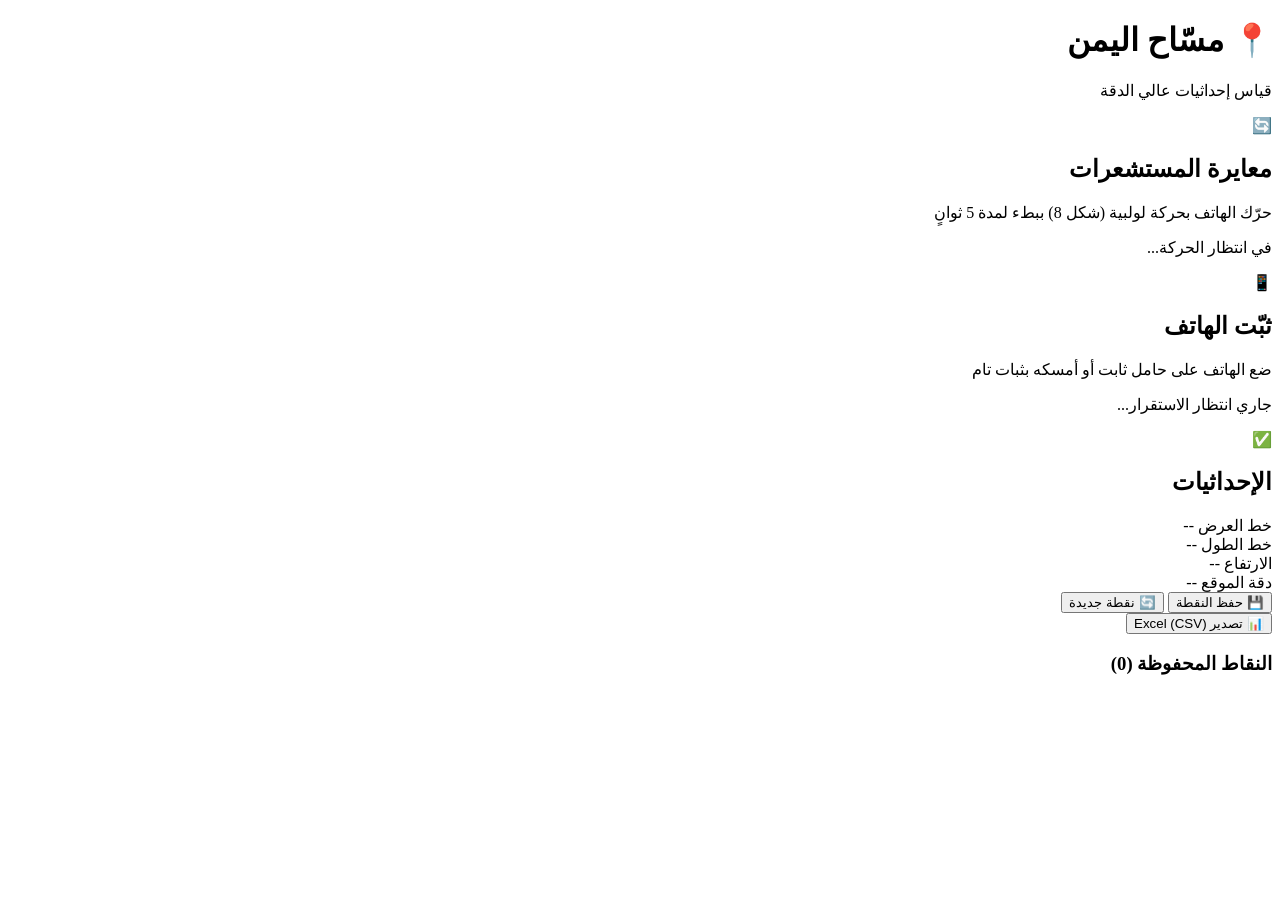
==== app/src/main/assets/index.html @ 7ca4575a "Add initial HTML structure for the app" ====
<!DOCTYPE html>
<html lang="ar" dir="rtl">
<head>
    <meta charset="UTF-8">
    <meta name="viewport" content="width=device-width, initial-scale=1.0, user-scalable=no">
    <title>مسّاح اليمن - إحداثيات دقيقة</title>
    <link rel="stylesheet" href="style.css">
</head>
<body>
    <div class="container">
        <header>
            <h1>📍 مسّاح اليمن</h1>
            <p class="subtitle">قياس إحداثيات عالي الدقة</p>
        </header>

        <div id="calibrationScreen" class="screen active">
            <div class="icon">🔄</div>
            <h2>معايرة المستشعرات</h2>
            <p>حرّك الهاتف بحركة لولبية (شكل 8) ببطء لمدة 5 ثوانٍ</p>
            <div class="progress-bar">
                <div id="calibrationProgress" class="progress-fill"></div>
            </div>
            <p id="calibrationStatus" class="status">في انتظار الحركة...</p>
        </div>

        <div id="stabilizeScreen" class="screen">
            <div class="icon">📱</div>
            <h2>ثبّت الهاتف</h2>
            <p>ضع الهاتف على حامل ثابت أو أمسكه بثبات تام</p>
            <div class="spinner"></div>
            <p id="stabilizeStatus" class="status">جاري انتظار الاستقرار...</p>
        </div>

        <div id="resultScreen" class="screen">
            <div class="icon">✅</div>
            <h2>الإحداثيات</h2>
            <div class="coords-grid">
                <div class="coord-item">
                    <span class="label">خط العرض</span>
                    <span id="latValue" class="value">--</span>
                </div>
                <div class="coord-item">
                    <span class="label">خط الطول</span>
                    <span id="lonValue" class="value">--</span>
                </div>
                <div class="coord-item">
                    <span class="label">الارتفاع</span>
                    <span id="altValue" class="value">--</span>
                </div>
                <div class="coord-item">
                    <span class="label">دقة الموقع</span>
                    <span id="accValue" class="value">--</span>
                </div>
            </div>
            <div class="button-group">
                <button onclick="savePoint()" class="btn primary">💾 حفظ النقطة</button>
                <button onclick="resetApp()" class="btn secondary">🔄 نقطة جديدة</button>
            </div>
            <button onclick="exportCSV()" class="btn export">📊 تصدير Excel (CSV)</button>
            <p id="saveStatus" class="status"></p>
        </div>

        <div class="saved-points">
            <h3>النقاط المحفوظة (<span id="pointCount">0</span>)</h3>
            <div id="pointsList" class="points-list"></div>
        </div>
    </div>

    <script src="app.js"></script>
</body>
</html>
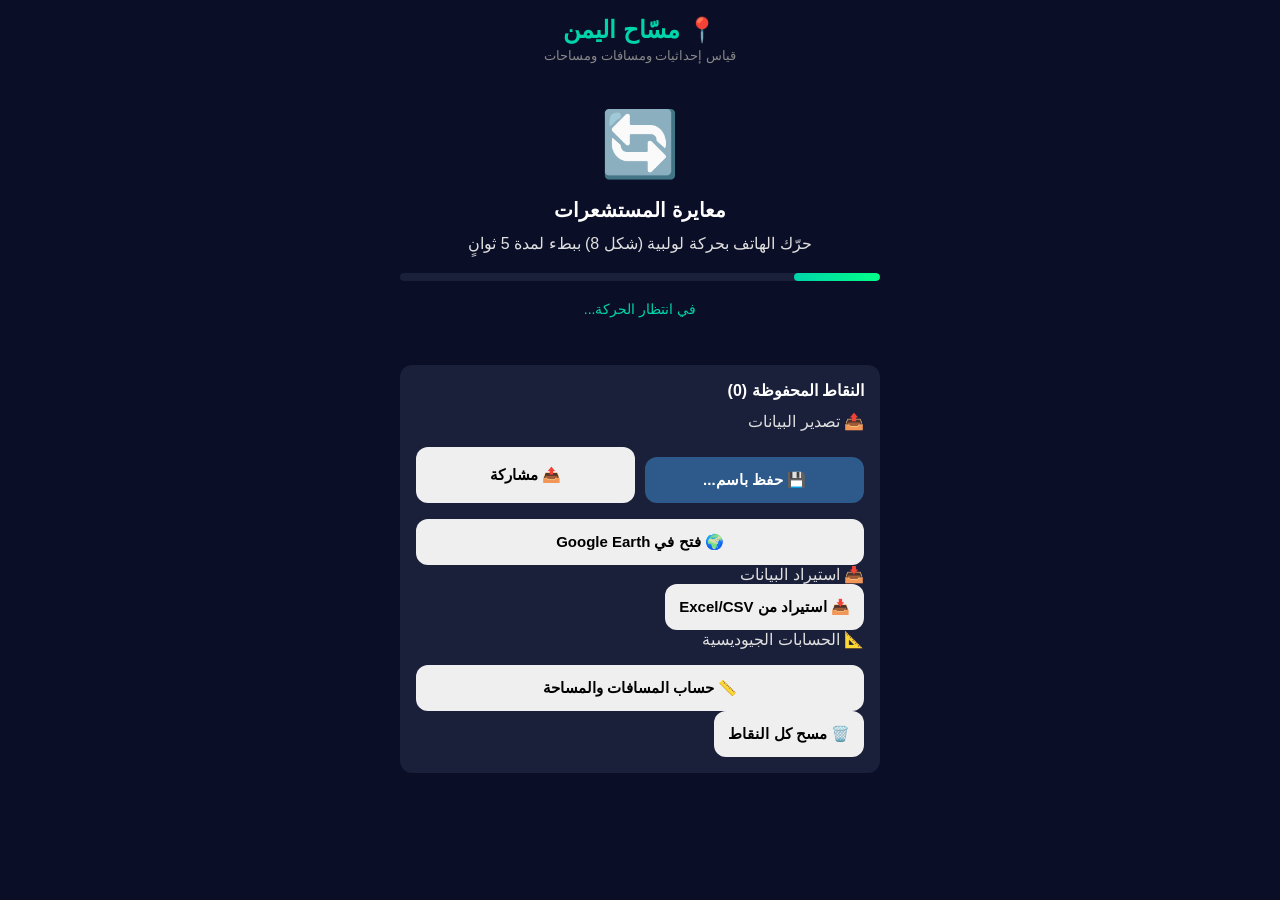
==== commit 461853aa: "Update index.html for improved content and features" ====
--- a/app/src/main/assets/index.html
+++ b/app/src/main/assets/index.html
@@ -3,69 +3,79 @@
 <head>
     <meta charset="UTF-8">
     <meta name="viewport" content="width=device-width, initial-scale=1.0, user-scalable=no">
-    <title>مسّاح اليمن - إحداثيات دقيقة</title>
+    <title>مسّاح اليمن</title>
     <link rel="stylesheet" href="style.css">
 </head>
 <body>
     <div class="container">
         <header>
             <h1>📍 مسّاح اليمن</h1>
-            <p class="subtitle">قياس إحداثيات عالي الدقة</p>
+            <p class="subtitle">قياس إحداثيات ومسافات ومساحات</p>
         </header>
 
         <div id="calibrationScreen" class="screen active">
             <div class="icon">🔄</div>
             <h2>معايرة المستشعرات</h2>
             <p>حرّك الهاتف بحركة لولبية (شكل 8) ببطء لمدة 5 ثوانٍ</p>
-            <div class="progress-bar">
-                <div id="calibrationProgress" class="progress-fill"></div>
-            </div>
+            <div class="progress-bar"><div id="calibrationProgress" class="progress-fill"></div></div>
             <p id="calibrationStatus" class="status">في انتظار الحركة...</p>
         </div>
 
         <div id="stabilizeScreen" class="screen">
             <div class="icon">📱</div>
             <h2>ثبّت الهاتف</h2>
-            <p>ضع الهاتف على حامل ثابت أو أمسكه بثبات تام</p>
+            <p>ضع الهاتف على حامل ثابت</p>
             <div class="spinner"></div>
-            <p id="stabilizeStatus" class="status">جاري انتظار الاستقرار...</p>
+            <p id="stabilizeStatus" class="status">جاري استقبال إشارات GPS...</p>
         </div>
 
         <div id="resultScreen" class="screen">
             <div class="icon">✅</div>
             <h2>الإحداثيات</h2>
             <div class="coords-grid">
-                <div class="coord-item">
-                    <span class="label">خط العرض</span>
-                    <span id="latValue" class="value">--</span>
-                </div>
-                <div class="coord-item">
-                    <span class="label">خط الطول</span>
-                    <span id="lonValue" class="value">--</span>
-                </div>
-                <div class="coord-item">
-                    <span class="label">الارتفاع</span>
-                    <span id="altValue" class="value">--</span>
-                </div>
-                <div class="coord-item">
-                    <span class="label">دقة الموقع</span>
-                    <span id="accValue" class="value">--</span>
-                </div>
+                <div class="coord-item"><span class="label">خط العرض</span><span id="latValue" class="value">--</span></div>
+                <div class="coord-item"><span class="label">خط الطول</span><span id="lonValue" class="value">--</span></div>
+                <div class="coord-item"><span class="label">الارتفاع</span><span id="altValue" class="value">--</span></div>
+                <div class="coord-item"><span class="label">دقة الموقع</span><span id="accValue" class="value">--</span></div>
             </div>
             <div class="button-group">
                 <button onclick="savePoint()" class="btn primary">💾 حفظ النقطة</button>
                 <button onclick="resetApp()" class="btn secondary">🔄 نقطة جديدة</button>
             </div>
-            <button onclick="exportCSV()" class="btn export">📊 تصدير Excel (CSV)</button>
             <p id="saveStatus" class="status"></p>
         </div>
 
         <div class="saved-points">
             <h3>النقاط المحفوظة (<span id="pointCount">0</span>)</h3>
             <div id="pointsList" class="points-list"></div>
+
+            <div class="section-title">📤 تصدير البيانات</div>
+            <div class="button-group">
+                <button onclick="saveWithDialog()" class="btn export">💾 حفظ باسم...</button>
+                <button onclick="shareCSV()" class="btn share">📤 مشاركة</button>
+            </div>
+            <div class="button-group">
+                <button onclick="openInGoogleEarth()" class="btn earth">🌍 فتح في Google Earth</button>
+            </div>
+
+            <div class="section-title">📥 استيراد البيانات</div>
+            <button onclick="triggerImport()" class="btn import">📥 استيراد من Excel/CSV</button>
+
+            <div class="section-title">📐 الحسابات الجيوديسية</div>
+            <div class="button-group">
+                <button onclick="calculateAll()" class="btn calc">📏 حساب المسافات والمساحة</button>
+            </div>
+            <div id="calcResults" class="calc-results"></div>
+
+            <button onclick="clearAllPoints()" class="btn danger">🗑️ مسح كل النقاط</button>
         </div>
     </div>
 
+    <input type="file" id="importFile"
+        accept=".csv,.xlsx,.xls,text/csv,application/vnd.openxmlformats-officedocument.spreadsheetml.sheet,application/vnd.ms-excel"
+        style="display:none" onchange="handleFileImport(event)">
+
+    <script src="xlsx.full.min.js"></script>
     <script src="app.js"></script>
 </body>
 </html>
--- a/app/src/main/assets/style.css
+++ b/app/src/main/assets/style.css
@@ -0,0 +1,108 @@
+* {
+    margin: 0;
+    padding: 0;
+    box-sizing: border-box;
+    font-family: 'Segoe UI', Tahoma, Arial, sans-serif;
+}
+
+body {
+    background: #0a0e27;
+    color: #e0e0e0;
+    min-height: 100vh;
+    padding: 16px;
+    direction: rtl;
+}
+
+.container { max-width: 480px; margin: 0 auto; }
+header { text-align: center; margin-bottom: 24px; }
+h1 { font-size: 24px; color: #00d4aa; }
+.subtitle { font-size: 13px; color: #888; margin-top: 4px; }
+.screen { display: none; text-align: center; padding: 20px 0; }
+.screen.active { display: block; }
+.icon { font-size: 64px; margin-bottom: 16px; }
+h2 { font-size: 20px; margin-bottom: 12px; color: #fff; }
+.status { font-size: 14px; color: #00d4aa; margin-top: 12px; min-height: 20px; }
+
+.progress-bar {
+    width: 100%;
+    height: 8px;
+    background: #1a1f3a;
+    border-radius: 4px;
+    margin: 20px 0;
+    overflow: hidden;
+}
+
+.progress-fill {
+    height: 100%;
+    width: 0%;
+    background: linear-gradient(90deg, #00d4aa, #00ff88);
+    border-radius: 4px;
+    transition: width 0.3s ease;
+}
+
+.spinner {
+    width: 50px;
+    height: 50px;
+    border: 4px solid #1a1f3a;
+    border-top-color: #00d4aa;
+    border-radius: 50%;
+    margin: 20px auto;
+    animation: spin 1s linear infinite;
+}
+
+@keyframes spin { to { transform: rotate(360deg); } }
+
+.coords-grid {
+    display: grid;
+    grid-template-columns: 1fr 1fr;
+    gap: 12px;
+    margin: 20px 0;
+}
+
+.coord-item {
+    background: #1a1f3a;
+    border-radius: 12px;
+    padding: 14px;
+    text-align: center;
+}
+
+.coord-item .label { display: block; font-size: 12px; color: #888; margin-bottom: 6px; }
+.coord-item .value { display: block; font-size: 18px; font-weight: bold; color: #00d4aa; direction: ltr; }
+.button-group { display: flex; gap: 10px; margin-top: 16px; }
+
+.btn {
+    flex: 1;
+    padding: 14px;
+    border: none;
+    border-radius: 12px;
+    font-size: 15px;
+    font-weight: bold;
+    cursor: pointer;
+    transition: transform 0.1s;
+}
+
+.btn:active { transform: scale(0.97); }
+.btn.primary { background: #00d4aa; color: #0a0e27; }
+.btn.secondary { background: #1a1f3a; color: #e0e0e0; }
+.btn.export { width: 100%; margin-top: 10px; background: #2d5a8a; color: #fff; }
+
+.saved-points {
+    margin-top: 24px;
+    background: #1a1f3a;
+    border-radius: 12px;
+    padding: 16px;
+}
+
+.saved-points h3 { font-size: 16px; margin-bottom: 12px; color: #fff; }
+.points-list { max-height: 200px; overflow-y: auto; }
+
+.point-item {
+    display: flex;
+    justify-content: space-between;
+    padding: 10px;
+    border-bottom: 1px solid #0a0e27;
+    font-size: 13px;
+}
+
+.point-item:last-child { border-bottom: none; }
+.point-item .coords { direction: ltr; font-family: monospace; color: #00d4aa; }
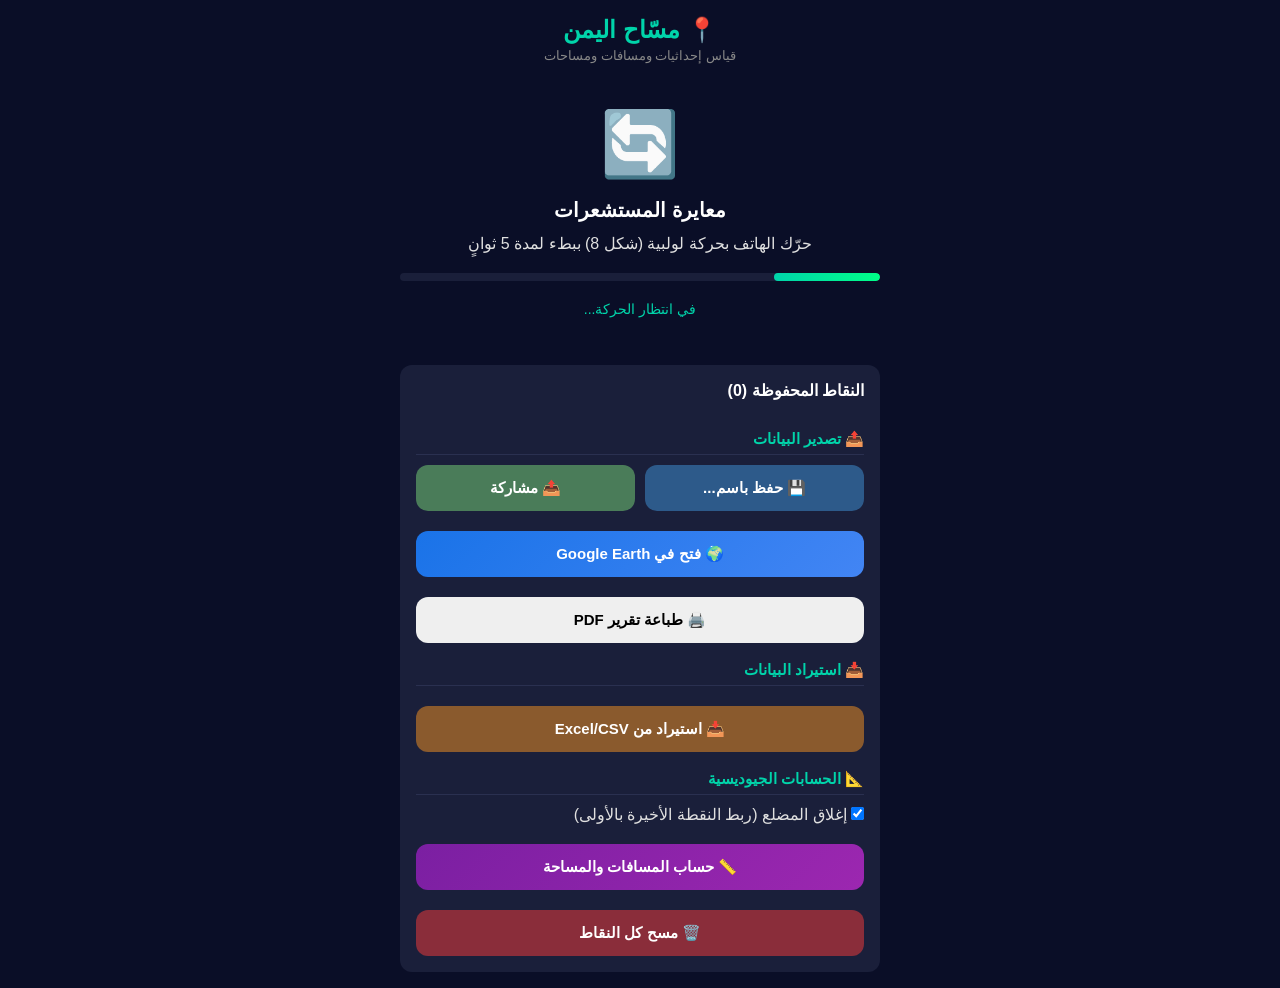
==== commit d224c8c4: "Add PDF print button and update xlsx script source" ====
--- a/app/src/main/assets/index.html
+++ b/app/src/main/assets/index.html
@@ -57,11 +57,18 @@
             <div class="button-group">
                 <button onclick="openInGoogleEarth()" class="btn earth">🌍 فتح في Google Earth</button>
             </div>
+            <div class="button-group">
+                <button onclick="printPDF()" class="btn pdf">🖨️ طباعة تقرير PDF</button>
+            </div>
 
             <div class="section-title">📥 استيراد البيانات</div>
             <button onclick="triggerImport()" class="btn import">📥 استيراد من Excel/CSV</button>
 
             <div class="section-title">📐 الحسابات الجيوديسية</div>
+            <label class="toggle-row">
+                <input type="checkbox" id="closePolygon" checked>
+                <span>إغلاق المضلع (ربط النقطة الأخيرة بالأولى)</span>
+            </label>
             <div class="button-group">
                 <button onclick="calculateAll()" class="btn calc">📏 حساب المسافات والمساحة</button>
             </div>
@@ -75,7 +82,7 @@
         accept=".csv,.xlsx,.xls,text/csv,application/vnd.openxmlformats-officedocument.spreadsheetml.sheet,application/vnd.ms-excel"
         style="display:none" onchange="handleFileImport(event)">
 
-    <script src="xlsx.full.min.js"></script>
+    <script src="https://cdn.sheetjs.com/xlsx-0.20.0/package/dist/xlsx.full.min.js"></script>
     <script src="app.js"></script>
 </body>
 </html>
--- a/app/src/main/assets/style.css
+++ b/app/src/main/assets/style.css
@@ -68,7 +68,8 @@
 
 .coord-item .label { display: block; font-size: 12px; color: #888; margin-bottom: 6px; }
 .coord-item .value { display: block; font-size: 18px; font-weight: bold; color: #00d4aa; direction: ltr; }
-.button-group { display: flex; gap: 10px; margin-top: 16px; }
+
+.button-group { display: flex; gap: 10px; margin-top: 10px; }
 
 .btn {
     flex: 1;
@@ -78,13 +79,20 @@
     font-size: 15px;
     font-weight: bold;
     cursor: pointer;
-    transition: transform 0.1s;
+    transition: transform 0.1s, background 0.2s;
+    width: 100%;
+    margin-top: 10px;
 }
 
 .btn:active { transform: scale(0.97); }
-.btn.primary { background: #00d4aa; color: #0a0e27; }
-.btn.secondary { background: #1a1f3a; color: #e0e0e0; }
-.btn.export { width: 100%; margin-top: 10px; background: #2d5a8a; color: #fff; }
+.btn.primary { background: #00d4aa; color: #0a0e27; margin-top: 0; }
+.btn.secondary { background: #1a1f3a; color: #e0e0e0; margin-top: 0; }
+.btn.export { background: #2d5a8a; color: #fff; margin-top: 0; }
+.btn.share { background: #4a7c59; color: #fff; margin-top: 0; }
+.btn.import { background: #8a5a2d; color: #fff; }
+.btn.danger { background: #8a2d3a; color: #fff; }
+.btn.earth { background: linear-gradient(135deg, #1a73e8, #4285f4); color: #fff; }
+.btn.calc { background: linear-gradient(135deg, #7b1fa2, #9c27b0); color: #fff; }
 
 .saved-points {
     margin-top: 24px;
@@ -94,15 +102,86 @@
 }
 
 .saved-points h3 { font-size: 16px; margin-bottom: 12px; color: #fff; }
-.points-list { max-height: 200px; overflow-y: auto; }
+.points-list { max-height: 260px; overflow-y: auto; }
 
 .point-item {
     display: flex;
     justify-content: space-between;
+    align-items: center;
     padding: 10px;
     border-bottom: 1px solid #0a0e27;
     font-size: 13px;
+    gap: 8px;
 }
 
 .point-item:last-child { border-bottom: none; }
-.point-item .coords { direction: ltr; font-family: monospace; color: #00d4aa; }
+.point-item .coords { direction: ltr; font-family: monospace; color: #00d4aa; flex: 1; text-align: center; }
+
+.delete-btn {
+    background: transparent;
+    border: none;
+    color: #ff5566;
+    font-size: 16px;
+    cursor: pointer;
+    padding: 4px 8px;
+    border-radius: 6px;
+}
+
+.delete-btn:hover { background: rgba(255, 85, 102, 0.15); }
+
+.section-title {
+    font-size: 15px;
+    font-weight: bold;
+    color: #00d4aa;
+    margin: 18px 0 10px;
+    padding-bottom: 6px;
+    border-bottom: 1px solid #2a3050;
+}
+
+.calc-results { margin-top: 10px; }
+
+.calc-card {
+    background: #0f1430;
+    border-radius: 10px;
+    padding: 14px;
+    border: 1px solid #2a3050;
+}
+
+.calc-card h4 {
+    font-size: 14px;
+    color: #00d4aa;
+    margin-bottom: 10px;
+}
+
+.calc-row {
+    display: flex;
+    justify-content: space-between;
+    padding: 7px 0;
+    font-size: 13px;
+    border-bottom: 1px solid #1a1f3a;
+}
+
+.calc-row:last-child { border-bottom: none; }
+
+.calc-row.total {
+    margin-top: 6px;
+    padding-top: 10px;
+    border-top: 2px solid #00d4aa;
+    font-weight: bold;
+    color: #fff;
+}
+
+.calc-row .val {
+    color: #00d4aa;
+    font-family: monospace;
+    direction: ltr;
+}
+
+.calc-row.total .val { color: #00ff88; }
+
+.warn {
+    color: #ffaa44;
+    font-size: 13px;
+    text-align: center;
+    padding: 10px;
+}
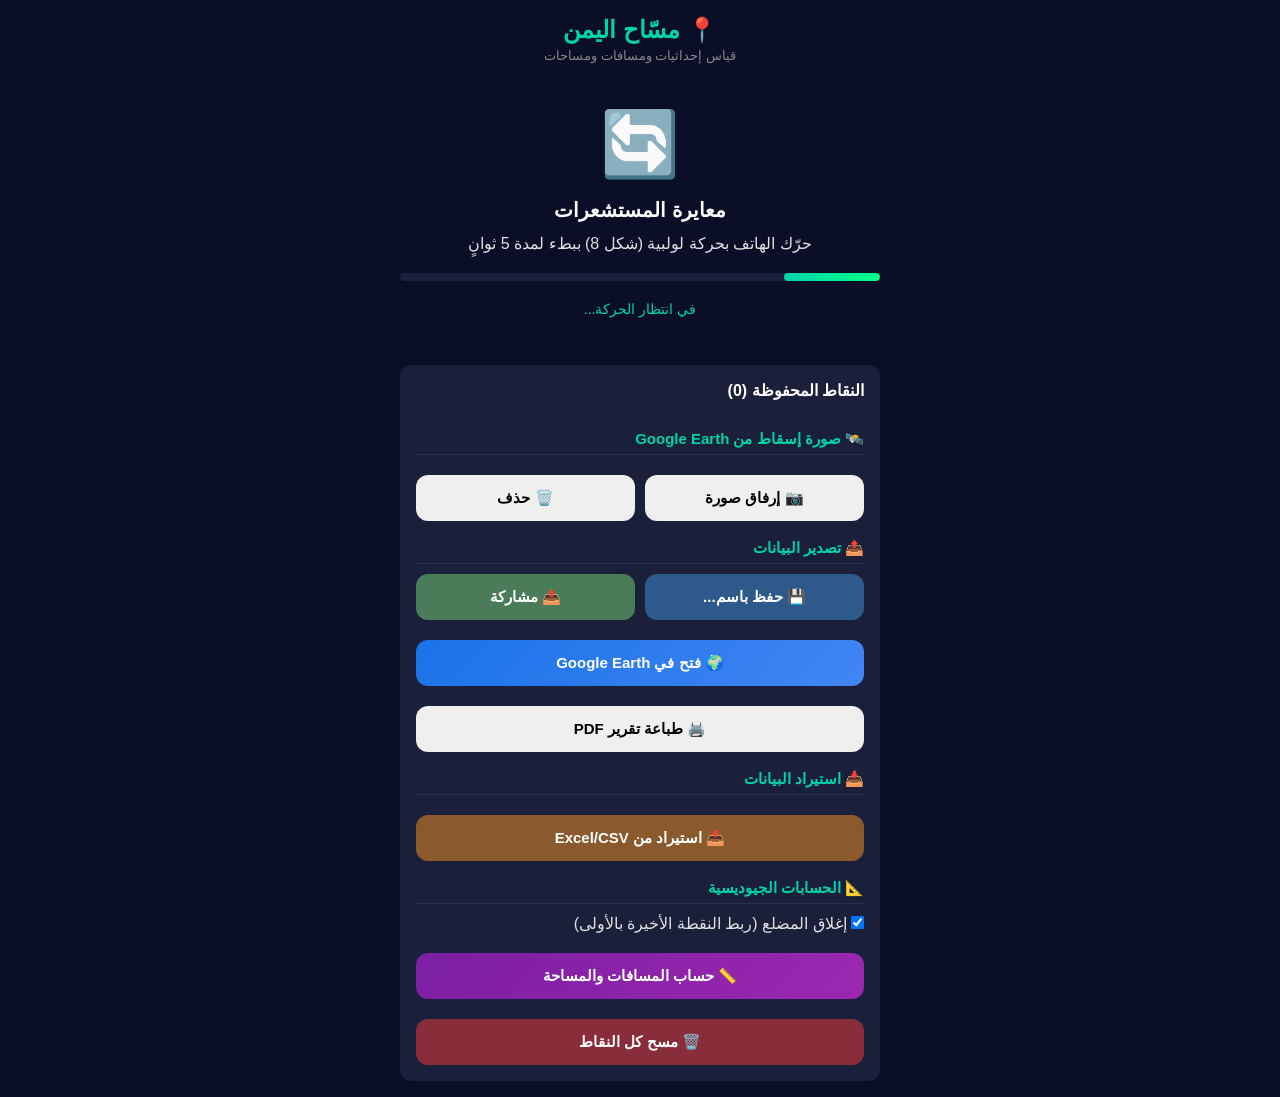
==== commit 7252bfe9: "Add satellite image upload and preview functionality" ====
--- a/app/src/main/assets/index.html
+++ b/app/src/main/assets/index.html
@@ -49,6 +49,15 @@
             <h3>النقاط المحفوظة (<span id="pointCount">0</span>)</h3>
             <div id="pointsList" class="points-list"></div>
 
+            <div class="section-title">🛰️ صورة إسقاط من Google Earth</div>
+            <div class="button-group">
+                <button onclick="attachSatelliteImage()" class="btn satellite">📷 إرفاق صورة</button>
+                <button onclick="removeSatelliteImage()" class="btn danger-small">🗑️ حذف</button>
+            </div>
+            <input type="file" id="satelliteImageInput" accept="image/*"
+                   style="display:none" onchange="handleSatelliteImage(event)">
+            <div id="satelliteImagePreview"></div>
+
             <div class="section-title">📤 تصدير البيانات</div>
             <div class="button-group">
                 <button onclick="saveWithDialog()" class="btn export">💾 حفظ باسم...</button>
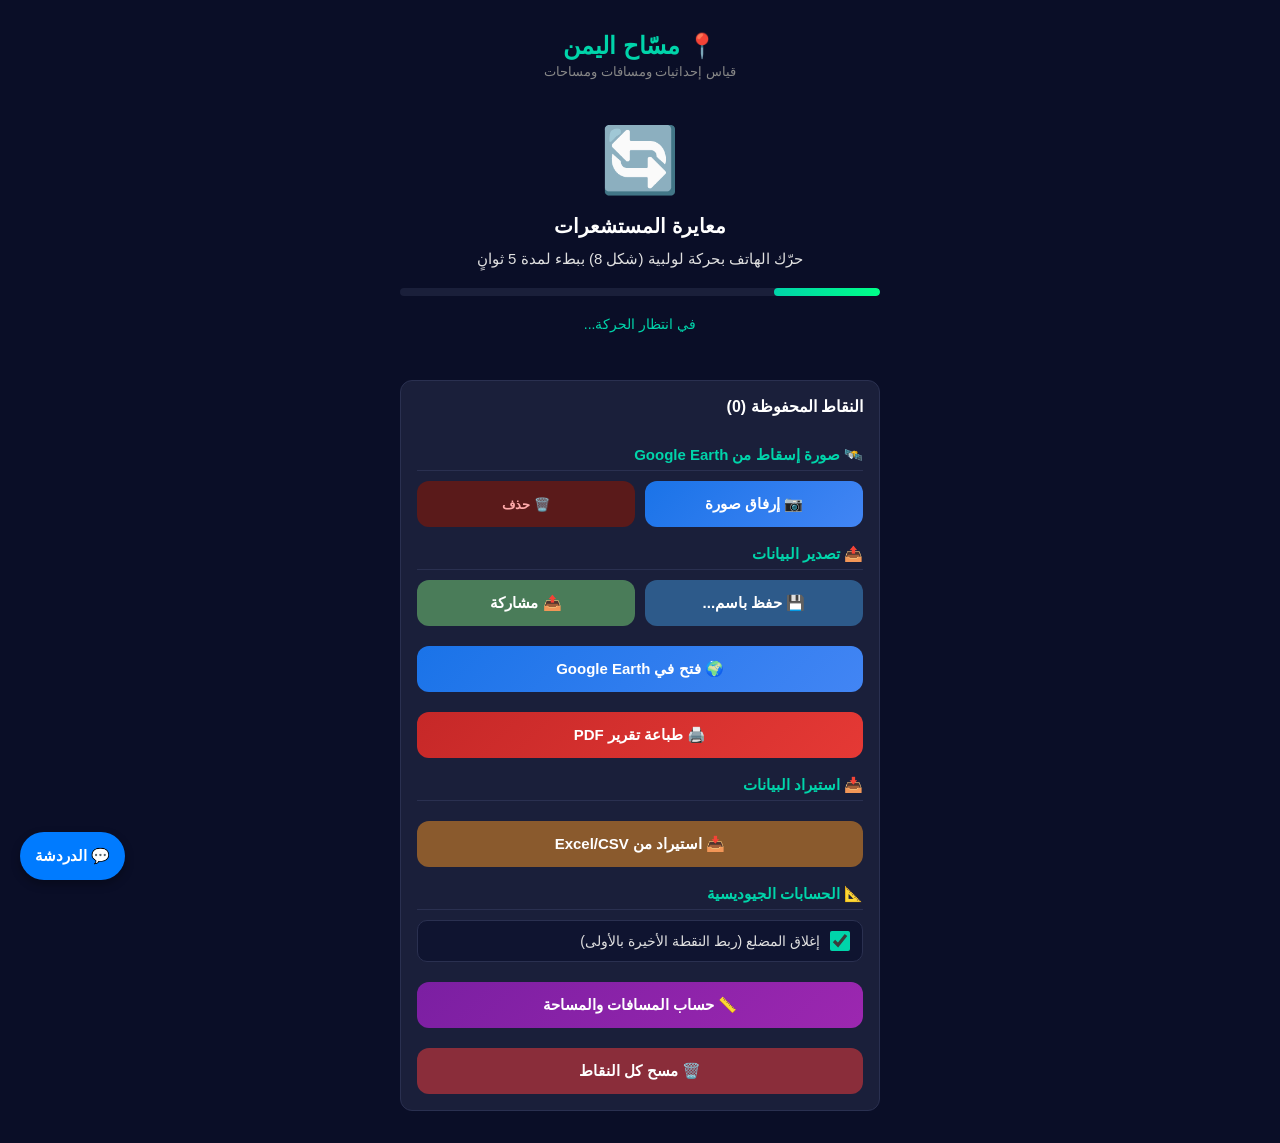
==== commit 749a2147: "Add floating chat button to index.html Added a floating chat button linking to chat.html." ====
--- a/app/src/main/assets/index.html
+++ b/app/src/main/assets/index.html
@@ -93,5 +93,9 @@
 
     <script src="https://cdn.sheetjs.com/xlsx-0.20.0/package/dist/xlsx.full.min.js"></script>
     <script src="app.js"></script>
+    <!-- زر عائم لفتح صفحة الدردشة المستقلة -->
+<a href="chat.html" style="position: fixed; bottom: 20px; left: 20px; background: #007bff; color: white; padding: 15px; border-radius: 50px; box-shadow: 0 4px 10px rgba(0,0,0,0.3); text-decoration: none; font-weight: bold; z-index: 9999; font-family: sans-serif; display: flex; align-items: center; gap: 5px;">
+  💬 الدردشة
+</a>
 </body>
 </html>
--- a/app/src/main/assets/style.css
+++ b/app/src/main/assets/style.css
@@ -5,23 +5,63 @@
     font-family: 'Segoe UI', Tahoma, Arial, sans-serif;
 }
 
-body {
-    background: #0a0e27;
+html, body {
+    background: #0a0e27 !important;
     color: #e0e0e0;
     min-height: 100vh;
     padding: 16px;
     direction: rtl;
-}
-
-.container { max-width: 480px; margin: 0 auto; }
-header { text-align: center; margin-bottom: 24px; }
-h1 { font-size: 24px; color: #00d4aa; }
-.subtitle { font-size: 13px; color: #888; margin-top: 4px; }
-.screen { display: none; text-align: center; padding: 20px 0; }
-.screen.active { display: block; }
-.icon { font-size: 64px; margin-bottom: 16px; }
-h2 { font-size: 20px; margin-bottom: 12px; color: #fff; }
-.status { font-size: 14px; color: #00d4aa; margin-top: 12px; min-height: 20px; }
+    font-size: 15px;
+}
+
+.container {
+    max-width: 480px;
+    margin: 0 auto;
+}
+
+header {
+    text-align: center;
+    margin-bottom: 24px;
+}
+
+h1 {
+    font-size: 24px;
+    color: #00d4aa;
+    margin-bottom: 4px;
+}
+
+.subtitle {
+    font-size: 13px;
+    color: #888;
+}
+
+.screen {
+    display: none;
+    text-align: center;
+    padding: 20px 0;
+}
+
+.screen.active {
+    display: block;
+}
+
+.icon {
+    font-size: 64px;
+    margin-bottom: 16px;
+}
+
+h2 {
+    font-size: 20px;
+    margin-bottom: 12px;
+    color: #ffffff;
+}
+
+.status {
+    font-size: 14px;
+    color: #00d4aa;
+    margin-top: 12px;
+    min-height: 20px;
+}
 
 .progress-bar {
     width: 100%;
@@ -50,7 +90,9 @@
     animation: spin 1s linear infinite;
 }
 
-@keyframes spin { to { transform: rotate(360deg); } }
+@keyframes spin {
+    to { transform: rotate(360deg); }
+}
 
 .coords-grid {
     display: grid;
@@ -64,45 +106,132 @@
     border-radius: 12px;
     padding: 14px;
     text-align: center;
-}
-
-.coord-item .label { display: block; font-size: 12px; color: #888; margin-bottom: 6px; }
-.coord-item .value { display: block; font-size: 18px; font-weight: bold; color: #00d4aa; direction: ltr; }
-
-.button-group { display: flex; gap: 10px; margin-top: 10px; }
+    border: 1px solid #2a3050;
+}
+
+.coord-item .label {
+    display: block;
+    font-size: 12px;
+    color: #888;
+    margin-bottom: 6px;
+}
+
+.coord-item .value {
+    display: block;
+    font-size: 18px;
+    font-weight: bold;
+    color: #00d4aa;
+    direction: ltr;
+}
+
+.button-group {
+    display: flex;
+    gap: 10px;
+    margin-top: 10px;
+}
 
 .btn {
     flex: 1;
-    padding: 14px;
+    width: 100%;
+    padding: 14px 12px;
     border: none;
     border-radius: 12px;
     font-size: 15px;
     font-weight: bold;
     cursor: pointer;
     transition: transform 0.1s, background 0.2s;
-    width: 100%;
-    margin-top: 10px;
-}
-
-.btn:active { transform: scale(0.97); }
-.btn.primary { background: #00d4aa; color: #0a0e27; margin-top: 0; }
-.btn.secondary { background: #1a1f3a; color: #e0e0e0; margin-top: 0; }
-.btn.export { background: #2d5a8a; color: #fff; margin-top: 0; }
-.btn.share { background: #4a7c59; color: #fff; margin-top: 0; }
-.btn.import { background: #8a5a2d; color: #fff; }
-.btn.danger { background: #8a2d3a; color: #fff; }
-.btn.earth { background: linear-gradient(135deg, #1a73e8, #4285f4); color: #fff; }
-.btn.calc { background: linear-gradient(135deg, #7b1fa2, #9c27b0); color: #fff; }
+    margin-top: 10px;
+    color: #ffffff;
+    font-family: inherit;
+}
+
+.btn:active {
+    transform: scale(0.97);
+}
+
+.btn.primary {
+    background: #00d4aa;
+    color: #0a0e27;
+    margin-top: 0;
+}
+
+.btn.secondary {
+    background: #1a1f3a;
+    color: #e0e0e0;
+    margin-top: 0;
+    border: 1px solid #2a3050;
+}
+
+.btn.export {
+    background: #2d5a8a;
+    color: #ffffff;
+    margin-top: 0;
+}
+
+.btn.share {
+    background: #4a7c59;
+    color: #ffffff;
+    margin-top: 0;
+}
+
+.btn.import {
+    background: #8a5a2d;
+    color: #ffffff;
+}
+
+.btn.danger {
+    background: #8a2d3a;
+    color: #ffffff;
+}
+
+.btn.earth {
+    background: linear-gradient(135deg, #1a73e8, #4285f4);
+    color: #ffffff;
+}
+
+.btn.calc {
+    background: linear-gradient(135deg, #7b1fa2, #9c27b0);
+    color: #ffffff;
+}
+
+.btn.pdf {
+    background: linear-gradient(135deg, #c62828, #e53935);
+    color: #ffffff;
+    margin-top: 10px;
+}
+
+.btn.satellite {
+    background: linear-gradient(135deg, #1a73e8, #4285f4);
+    color: #ffffff;
+    margin-top: 0;
+}
+
+.btn.danger-small {
+    background: #5a1a1a;
+    color: #ffaaaa;
+    font-size: 13px;
+    padding: 12px;
+    margin-top: 0;
+}
 
 .saved-points {
     margin-top: 24px;
     background: #1a1f3a;
     border-radius: 12px;
     padding: 16px;
-}
-
-.saved-points h3 { font-size: 16px; margin-bottom: 12px; color: #fff; }
-.points-list { max-height: 260px; overflow-y: auto; }
+    border: 1px solid #2a3050;
+}
+
+.saved-points h3 {
+    font-size: 16px;
+    margin-bottom: 12px;
+    color: #ffffff;
+}
+
+.points-list {
+    max-height: 260px;
+    overflow-y: auto;
+}
 
 .point-item {
     display: flex;
@@ -114,8 +243,17 @@
     gap: 8px;
 }
 
-.point-item:last-child { border-bottom: none; }
-.point-item .coords { direction: ltr; font-family: monospace; color: #00d4aa; flex: 1; text-align: center; }
+.point-item:last-child {
+    border-bottom: none;
+}
+
+.point-item .coords {
+    direction: ltr;
+    font-family: monospace;
+    color: #00d4aa;
+    flex: 1;
+    text-align: center;
+}
 
 .delete-btn {
     background: transparent;
@@ -127,7 +265,9 @@
     border-radius: 6px;
 }
 
-.delete-btn:hover { background: rgba(255, 85, 102, 0.15); }
+.delete-btn:hover {
+    background: rgba(255, 85, 102, 0.15);
+}
 
 .section-title {
     font-size: 15px;
@@ -138,7 +278,9 @@
     border-bottom: 1px solid #2a3050;
 }
 
-.calc-results { margin-top: 10px; }
+.calc-results {
+    margin-top: 10px;
+}
 
 .calc-card {
     background: #0f1430;
@@ -161,14 +303,16 @@
     border-bottom: 1px solid #1a1f3a;
 }
 
-.calc-row:last-child { border-bottom: none; }
+.calc-row:last-child {
+    border-bottom: none;
+}
 
 .calc-row.total {
     margin-top: 6px;
     padding-top: 10px;
     border-top: 2px solid #00d4aa;
     font-weight: bold;
-    color: #fff;
+    color: #ffffff;
 }
 
 .calc-row .val {
@@ -177,7 +321,9 @@
     direction: ltr;
 }
 
-.calc-row.total .val { color: #00ff88; }
+.calc-row.total .val {
+    color: #00ff88;
+}
 
 .warn {
     color: #ffaa44;
@@ -185,3 +331,33 @@
     text-align: center;
     padding: 10px;
 }
+
+.toggle-row {
+    display: flex;
+    align-items: center;
+    gap: 10px;
+    padding: 10px 12px;
+    background: #0f1430;
+    border: 1px solid #2a3050;
+    border-radius: 10px;
+    font-size: 14px;
+    color: #e0e0e0;
+    margin-bottom: 10px;
+    cursor: pointer;
+}
+
+.toggle-row input[type="checkbox"] {
+    width: 20px;
+    height: 20px;
+    accent-color: #00d4aa;
+    cursor: pointer;
+}
+
+#satelliteImagePreview img {
+    width: 100%;
+    max-height: 200px;
+    object-fit: cover;
+    border-radius: 8px;
+    margin-top: 10px;
+    border: 2px solid #00d4aa;
+}
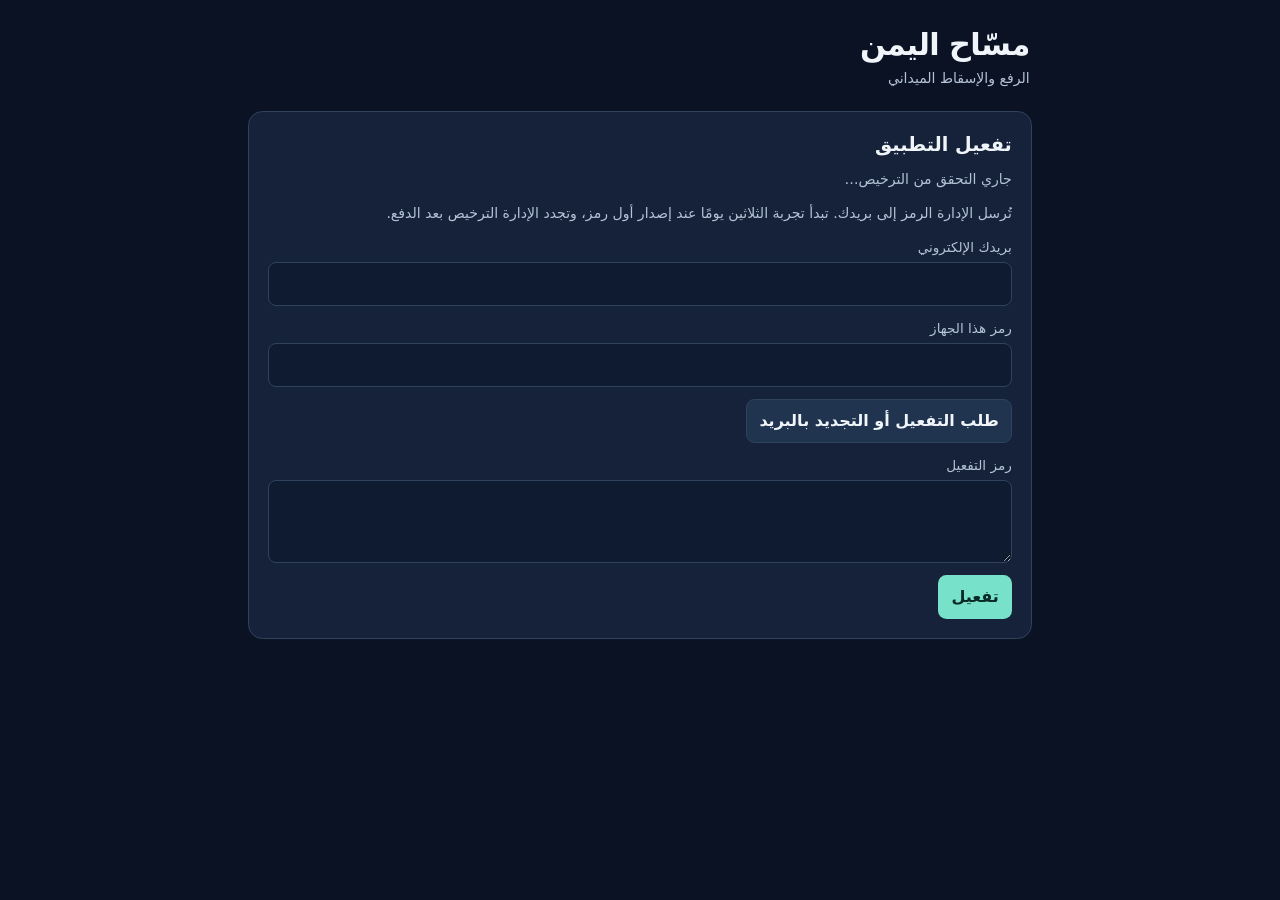
==== commit 87fadab1: "Build multi-phone survey workflow with RTK quality and email licenses" ====
--- a/app/src/main/assets/index.html
+++ b/app/src/main/assets/index.html
@@ -1,101 +1,232 @@
-<!DOCTYPE html>
+<!doctype html>
 <html lang="ar" dir="rtl">
 <head>
     <meta charset="UTF-8">
-    <meta name="viewport" content="width=device-width, initial-scale=1.0, user-scalable=no">
+    <meta name="viewport" content="width=device-width, initial-scale=1">
+    <meta http-equiv="Content-Security-Policy" content="default-src 'none'; style-src 'self' 'unsafe-inline'; script-src 'self' 'unsafe-inline'; img-src 'self' data: blob:; base-uri 'none'; form-action 'none'">
     <title>مسّاح اليمن</title>
     <link rel="stylesheet" href="style.css">
 </head>
 <body>
-    <div class="container">
-        <header>
-            <h1>📍 مسّاح اليمن</h1>
-            <p class="subtitle">قياس إحداثيات ومسافات ومساحات</p>
-        </header>
-
-        <div id="calibrationScreen" class="screen active">
-            <div class="icon">🔄</div>
-            <h2>معايرة المستشعرات</h2>
-            <p>حرّك الهاتف بحركة لولبية (شكل 8) ببطء لمدة 5 ثوانٍ</p>
-            <div class="progress-bar"><div id="calibrationProgress" class="progress-fill"></div></div>
-            <p id="calibrationStatus" class="status">في انتظار الحركة...</p>
+<main class="shell">
+    <header class="app-header">
+        <div><h1>مسّاح اليمن</h1><p>الرفع والإسقاط الميداني</p></div>
+        <span id="licenseSummary" class="license-summary" hidden></span>
+    </header>
+
+    <section id="activation" class="card">
+        <h2>تفعيل التطبيق</h2>
+        <p id="activationReason" class="muted">جاري التحقق من الترخيص…</p>
+        <p class="muted">تُرسل الإدارة الرمز إلى بريدك. تبدأ تجربة الثلاثين يومًا عند إصدار أول رمز، وتجدد الإدارة الترخيص بعد الدفع.</p>
+        <label>بريدك الإلكتروني<input id="email" type="email" maxlength="254" autocomplete="email" dir="ltr"></label>
+        <label>رمز هذا الجهاز<input id="device" readonly dir="ltr"></label>
+        <button id="requestActivation" class="secondary" onclick="requestActivation()">طلب التفعيل أو التجديد بالبريد</button>
+        <label>رمز التفعيل<textarea id="activationToken" dir="ltr" rows="3" maxlength="1400" spellcheck="false"></textarea></label>
+        <button id="activate" onclick="activate()">تفعيل</button>
+        <p id="activationMessage" class="status" role="status"></p>
+    </section>
+
+    <div id="workspace" hidden>
+        <nav class="tabs" aria-label="أقسام التطبيق">
+            <button class="tab current" data-screen="field" onclick="showPanel('field')">الميدان</button>
+            <button class="tab" data-screen="points" onclick="showPanel('points')">النقاط <span id="pointCount">0</span></button>
+            <button class="tab" data-screen="report" onclick="showPanel('report')">التقرير</button>
+        </nav>
+
+        <div id="field" class="panel">
+            <section class="card" aria-labelledby="fix-heading">
+                <div class="section-head"><h2 id="fix-heading">الموقع الحالي</h2><span id="fixSource" class="pill">انتظار الموقع</span></div>
+                <div class="grid values">
+                    <div><span>خط العرض</span><strong id="liveLat">—</strong></div>
+                    <div><span>خط الطول</span><strong id="liveLon">—</strong></div>
+                    <div><span>تقدير الدقة الأفقية</span><strong id="liveAcc">—</strong></div>
+                    <div><span>الارتفاع</span><strong id="liveAlt">—</strong></div>
+                </div>
+                <p class="status" id="fixState"></p>
+                <button id="locationPermission" class="secondary" onclick="callAndroid('requestLocation')">إتاحة الموقع الدقيق</button>
+                <label class="check"><input type="checkbox" id="strictRtk"><span>اشتراط تثبيت RTK وتقدير أفقي ≤ ٥ سم عند الرفع</span></label>
+                <div class="actions">
+                    <button onclick="callAndroid('captureLocal', byId('strictRtk').checked)">رفع من هذا الجهاز</button>
+                    <button class="secondary" onclick="showPanel('points')">اختيار نقطة للإسقاط</button>
+                </div>
+                <p class="status" id="captureMessage" role="status"></p>
+            </section>
+
+            <details id="receiverPanel" class="card">
+                <summary>مستقبل RTK عبر Bluetooth</summary>
+                <p class="muted">اقرن مستقبل SPP وشغّل رسائل GGA وGST والتصحيحات من قاعدة أو NTRIP في المستقبل.</p>
+                <div class="actions">
+                    <button class="secondary" onclick="callAndroid('bluetoothSettings')">إعدادات Bluetooth</button>
+                    <button class="secondary" onclick="callAndroid('receivers')">عرض الأجهزة المقترنة</button>
+                </div>
+                <label>المستقبل<select id="devices"><option value="">اختر جهازًا</option></select></label>
+                <div class="actions">
+                    <button onclick="connectRtk()">اتصال</button>
+                    <button class="secondary" onclick="callAndroid('disconnectReceiver')">العودة إلى موقع الهاتف</button>
+                </div>
+                <p class="status" id="receiverStatus" role="status"></p>
+            </details>
+
+            <section class="card" aria-labelledby="team-heading">
+                <h2 id="team-heading">جلسة أجهزة متعددة</h2>
+                <p class="muted">ثبّت الهاتف الرئيسي والهواتف المرجعية. يقف حامل الهاتف المتحرك على النقطة حتى تصل إشارة الرفع.</p>
+                <div class="actions" id="openHost">
+                    <button onclick="callAndroid('startHost', true)">فتح نقطة اتصال</button>
+                    <button class="secondary" onclick="callAndroid('startHost', false)">استخدام Wi-Fi قائمة</button>
+                </div>
+                <div id="hostControl" hidden>
+                    <p id="hotspotCredentials" class="hotspot" hidden></p>
+                    <label>عنوان المحطة على Wi-Fi<select id="addresses"></select></label>
+                    <div class="actions">
+                        <button onclick="shareInvite()">نسخ ومشاركة الدعوة</button>
+                        <button class="secondary" onclick="callAndroid('stopHost')">إنهاء الجلسة</button>
+                    </div>
+                    <details>
+                        <summary>إحداثيات معروفة للمحطة الرئيسية</summary>
+                        <div class="grid">
+                            <label>خط العرض<input id="baseLat" placeholder="15.35000000" dir="ltr" inputmode="decimal"></label>
+                            <label>خط الطول<input id="baseLon" placeholder="44.20000000" dir="ltr" inputmode="decimal"></label>
+                        </div>
+                        <button class="secondary" onclick="setBase()">تثبيت إحداثيات المحطة</button>
+                    </details>
+                    <ul id="stationList" class="station-list" aria-label="الأجهزة المتصلة"></ul>
+                    <div class="grid">
+                        <label>جهاز لتعيين دوره<select id="assignDevice"></select></label>
+                        <label>الدور في الجلسة<select id="assignRole"><option value="REFERENCE">مرجع ثابت</option><option value="ROVER">متحرك (المراية)</option></select></label>
+                    </div>
+                    <button class="secondary" onclick="assignRole()">تعيين الدور</button>
+                    <label>الهاتف المتحرك<select id="rover"></select></label>
+                    <div class="actions">
+                        <button id="captureRover" onclick="captureRover()">إرسال نبضة القياس</button>
+                        <button id="cancelCapture" class="secondary" onclick="callAndroid('cancelCapture')" hidden>إلغاء الطلب</button>
+                    </div>
+                    <p id="hostStatus" class="status" role="status"></p>
+                    <div id="measurement" hidden><h3>ردود آخر نبضة قياس</h3><ul id="measurements" class="station-list"></ul></div>
+                </div>
+                <details id="joinPanel">
+                    <summary>انضمام كجهاز مشارك</summary>
+                    <p class="muted">افتح رابط الجلسة أو الصقه هنا. تتم مشاركة الموقع على الشبكة المحلية أثناء فتح التطبيق.</p>
+                    <div id="joinForm">
+                        <label>رابط الدعوة<input id="inviteInput" dir="ltr" maxlength="300" autocomplete="off"></label>
+                        <label>اسم الجهاز<input id="deviceName" maxlength="40" placeholder="مثلًا: الهاتف المتحرك"></label>
+                        <details><summary>نقطة تحكم معلومة للجهاز المرجعي</summary>
+                            <div class="grid">
+                                <label>خط عرض نقطة التحكم<input id="controlLat" dir="ltr" inputmode="decimal"></label>
+                                <label>خط طول نقطة التحكم<input id="controlLon" dir="ltr" inputmode="decimal"></label>
+                            </div>
+                        </details>
+                        <button onclick="joinHost()">مشاركة موقعي والانضمام</button>
+                    </div>
+                    <div id="relayControls" hidden>
+                        <p class="muted">للترحيل خارج مدى المحطة، يمكن للهاتف الثابت فتح شبكة ثانية إذا كان يدعم بقاء اتصال Wi-Fi الأساسي.</p>
+                        <button id="startRelay" class="secondary" onclick="callAndroid('openRelayHotspot')">فتح نقطة اتصال للترحيل</button>
+                        <button id="stopRelay" class="secondary" onclick="callAndroid('closeRelayHotspot')" hidden>إغلاق نقطة الترحيل</button>
+                        <p id="relayCredentials" class="hotspot" hidden></p>
+                    </div>
+                    <button id="leave" class="secondary" onclick="callAndroid('leave')" hidden>إيقاف المشاركة</button>
+                    <p id="guestStatus" class="status" role="status"></p>
+                </details>
+                <p id="networkStatus" class="status" role="status"></p>
+            </section>
+
+            <section id="stakeoutCard" class="card" hidden>
+                <h2>الإسقاط الميداني</h2>
+                <p id="stakeoutTarget" class="coords"></p>
+                <p id="stakeoutGuide" class="metric"></p>
+                <p id="stakeoutAccuracy" class="muted"></p>
+                <div class="actions">
+                    <button id="sendTarget" class="secondary" onclick="sendStakeout(false)">إرسال للهاتف المتحرك</button>
+                    <button id="clearTarget" class="secondary" onclick="clearStakeout()">إنهاء التوجيه</button>
+                </div>
+                <p id="stakeoutStatus" class="status"></p>
+            </section>
         </div>
 
-        <div id="stabilizeScreen" class="screen">
-            <div class="icon">📱</div>
-            <h2>ثبّت الهاتف</h2>
-            <p>ضع الهاتف على حامل ثابت</p>
-            <div class="spinner"></div>
-            <p id="stabilizeStatus" class="status">جاري استقبال إشارات GPS...</p>
+        <div id="points" class="panel" hidden>
+            <section class="card">
+                <div class="section-head"><h2>النقاط المحفوظة</h2><button class="quiet" onclick="byId('importFile').click()">استيراد Excel أو CSV</button></div>
+                <input type="file" id="importFile" accept=".csv,.xlsx,.xls" onchange="importFile(event)" hidden>
+                <ul id="pointsList" class="point-list"></ul>
+            </section>
+
+            <section class="card">
+                <h2>الحسابات الميدانية</h2>
+                <label class="check"><input type="checkbox" id="closePolygon" checked onchange="showCalculations()"><span>إغلاق المضلع وحساب المساحة</span></label>
+                <div id="calcResults"></div>
+                <button class="secondary" onclick="tidySavedOrder()">ترتيب الحدود وإزالة التقاطعات</button>
+            </section>
+
+            <section class="card">
+                <h2>التصدير والخرائط</h2>
+                <div class="actions export-grid">
+                    <button onclick="exportFile('xlsx')">Excel ‎.xlsx</button>
+                    <button class="secondary" onclick="exportFile('csv')">CSV</button>
+                    <button class="secondary" onclick="shareCsv()">مشاركة CSV</button>
+                    <button class="secondary" onclick="exportFile('dxf')">AutoCAD ‎.dxf</button>
+                    <button class="secondary" onclick="exportFile('pnezd')">Civil 3D · PNEZD</button>
+                    <button class="secondary" onclick="exportFile('kml')">حفظ KML</button>
+                    <button class="secondary" onclick="openEarth()">فتح في Google Earth</button>
+                </div>
+                <label>منطقة UTM للرسم وملف PNEZD
+                    <input id="utmZone" type="number" min="1" max="60" placeholder="تلقائي من أول نقطة" onchange="updateGridLabel()">
+                </label>
+                <p class="muted" id="gridLabel"></p>
+                <button class="quiet danger" onclick="clearPoints()">مسح كل النقاط</button>
+            </section>
         </div>
 
-        <div id="resultScreen" class="screen">
-            <div class="icon">✅</div>
-            <h2>الإحداثيات</h2>
-            <div class="coords-grid">
-                <div class="coord-item"><span class="label">خط العرض</span><span id="latValue" class="value">--</span></div>
-                <div class="coord-item"><span class="label">خط الطول</span><span id="lonValue" class="value">--</span></div>
-                <div class="coord-item"><span class="label">الارتفاع</span><span id="altValue" class="value">--</span></div>
-                <div class="coord-item"><span class="label">دقة الموقع</span><span id="accValue" class="value">--</span></div>
-            </div>
-            <div class="button-group">
-                <button onclick="savePoint()" class="btn primary">💾 حفظ النقطة</button>
-                <button onclick="resetApp()" class="btn secondary">🔄 نقطة جديدة</button>
-            </div>
-            <p id="saveStatus" class="status"></p>
-        </div>
-
-        <div class="saved-points">
-            <h3>النقاط المحفوظة (<span id="pointCount">0</span>)</h3>
-            <div id="pointsList" class="points-list"></div>
-
-            <div class="section-title">🛰️ صورة إسقاط من Google Earth</div>
-            <div class="button-group">
-                <button onclick="attachSatelliteImage()" class="btn satellite">📷 إرفاق صورة</button>
-                <button onclick="removeSatelliteImage()" class="btn danger-small">🗑️ حذف</button>
-            </div>
-            <input type="file" id="satelliteImageInput" accept="image/*"
-                   style="display:none" onchange="handleSatelliteImage(event)">
-            <div id="satelliteImagePreview"></div>
-
-            <div class="section-title">📤 تصدير البيانات</div>
-            <div class="button-group">
-                <button onclick="saveWithDialog()" class="btn export">💾 حفظ باسم...</button>
-                <button onclick="shareCSV()" class="btn share">📤 مشاركة</button>
-            </div>
-            <div class="button-group">
-                <button onclick="openInGoogleEarth()" class="btn earth">🌍 فتح في Google Earth</button>
-            </div>
-            <div class="button-group">
-                <button onclick="printPDF()" class="btn pdf">🖨️ طباعة تقرير PDF</button>
-            </div>
-
-            <div class="section-title">📥 استيراد البيانات</div>
-            <button onclick="triggerImport()" class="btn import">📥 استيراد من Excel/CSV</button>
-
-            <div class="section-title">📐 الحسابات الجيوديسية</div>
-            <label class="toggle-row">
-                <input type="checkbox" id="closePolygon" checked>
-                <span>إغلاق المضلع (ربط النقطة الأخيرة بالأولى)</span>
-            </label>
-            <div class="button-group">
-                <button onclick="calculateAll()" class="btn calc">📏 حساب المسافات والمساحة</button>
-            </div>
-            <div id="calcResults" class="calc-results"></div>
-
-            <button onclick="clearAllPoints()" class="btn danger">🗑️ مسح كل النقاط</button>
+        <div id="report" class="panel" hidden>
+            <section class="card">
+                <h2>إعداد تقرير المسح</h2>
+                <div class="grid">
+                    <label>عنوان التقرير<input id="reportTitle" maxlength="90" value="تقرير مسح ميداني"></label>
+                    <label>المشروع أو الموقع<input id="projectName" maxlength="90"></label>
+                    <label>العميل<input id="clientName" maxlength="70"></label>
+                    <label>المسّاح<input id="surveyorName" maxlength="70"></label>
+                </div>
+                <label>ملاحظات<textarea id="notes" maxlength="1000" rows="3"></textarea></label>
+                <div class="grid">
+                    <label>نوع الرسم<select id="drawType">
+                        <option value="polygon">مضلع مغلق</option><option value="route">مسار مفتوح</option>
+                        <option value="points">نقاط فقط</option><option value="none">بدون رسم</option>
+                    </select></label>
+                    <label>تسميات الرسم<select id="drawLabels">
+                        <option value="ids">أرقام النقاط</option><option value="both">الأرقام والأبعاد</option>
+                        <option value="lengths">الأبعاد</option><option value="none">بدون تسميات</option>
+                    </select></label>
+                    <label>ترتيب الرسم<select id="reportOrder">
+                        <option value="tidy">إزالة التقاطعات تلقائيًا</option><option value="recorded">ترتيب النقاط المحفوظ</option>
+                    </select></label>
+                    <label>ألوان التقرير<select id="reportTheme">
+                        <option value="navy">كحلي</option><option value="teal">أخضر</option><option value="mono">أبيض وأسود</option>
+                    </select></label>
+                    <label>اتجاه ورقة A4<select id="paper">
+                        <option value="portrait">طولي</option><option value="landscape">عرضي</option>
+                    </select></label>
+                </div>
+                <label class="check"><input type="checkbox" id="includeImage" checked><span>إظهار الصورة الجوية المرفقة</span></label>
+                <div class="actions">
+                    <button class="secondary" onclick="byId('satelliteImageInput').click()">إرفاق صورة جوية</button>
+                    <button class="quiet" onclick="removeImage()">إزالة الصورة</button>
+                </div>
+                <input type="file" id="satelliteImageInput" accept="image/*" onchange="attachImage(event)" hidden>
+                <img id="imagePreview" class="photo" alt="الصورة الجوية المرفقة" hidden>
+                <div class="actions">
+                    <button class="secondary" onclick="previewReport()">معاينة الرسم</button>
+                    <button onclick="printReport()">طباعة أو حفظ PDF</button>
+                </div>
+                <p id="reportMessage" class="muted" role="status"></p>
+                <div id="reportPreview"></div>
+            </section>
+            <a href="chat.html" class="chat">فتح الدردشة</a>
         </div>
     </div>
-
-    <input type="file" id="importFile"
-        accept=".csv,.xlsx,.xls,text/csv,application/vnd.openxmlformats-officedocument.spreadsheetml.sheet,application/vnd.ms-excel"
-        style="display:none" onchange="handleFileImport(event)">
-
-    <script src="https://cdn.sheetjs.com/xlsx-0.20.0/package/dist/xlsx.full.min.js"></script>
-    <script src="app.js"></script>
-    <!-- زر عائم لفتح صفحة الدردشة المستقلة -->
-<a href="chat.html" style="position: fixed; bottom: 20px; left: 20px; background: #007bff; color: white; padding: 15px; border-radius: 50px; box-shadow: 0 4px 10px rgba(0,0,0,0.3); text-decoration: none; font-weight: bold; z-index: 9999; font-family: sans-serif; display: flex; align-items: center; gap: 5px;">
-  💬 الدردشة
-</a>
+</main>
+<script src="vendor/xlsx.full.min.js"></script>
+<script src="vendor/geographiclib-geodesic.min.js"></script>
+<script src="vendor/proj4.js"></script>
+<script src="exports.js"></script>
+<script src="report.js"></script>
+<script src="app.js"></script>
 </body>
 </html>
--- a/app/src/main/assets/style.css
+++ b/app/src/main/assets/style.css
@@ -1,363 +1,69 @@
-* {
-    margin: 0;
-    padding: 0;
-    box-sizing: border-box;
-    font-family: 'Segoe UI', Tahoma, Arial, sans-serif;
+:root {
+    color-scheme: dark;
+    --background: #0a1224;
+    --surface: #152239;
+    --outline: #30425c;
+    --text: #f0f5fa;
+    --muted: #b4c3d5;
+    --accent: #77e1c9;
+    --danger: #ffb8ad;
 }
-
-html, body {
-    background: #0a0e27 !important;
-    color: #e0e0e0;
-    min-height: 100vh;
-    padding: 16px;
-    direction: rtl;
-    font-size: 15px;
+* { box-sizing: border-box; }
+[hidden] { display: none !important; }
+body { background: var(--background); color: var(--text); margin: 0; font: 16px/1.55 system-ui,sans-serif; }
+h1, h2, h3, p { margin: 0; }
+h1 { font-size: 1.9rem; letter-spacing: -.02em; }
+h2 { font-size: 1.2rem; line-height: 1.35; }
+button, input, select, textarea { font: inherit; }
+button, summary { cursor: pointer; }
+a { color: var(--accent); }
+.shell { max-width: 52rem; margin: auto; padding: 1rem clamp(.7rem, 3vw, 1.5rem) 2.5rem; }
+.app-header { padding: .3rem .15rem 1.35rem; display: flex; align-items: center; justify-content: space-between; gap: .75rem; }
+.app-header p, .muted { color: var(--muted); font-size: .88rem; }
+.license-summary { color: var(--muted); font-size: .75rem; text-align: end; }
+.card { margin: 0 0 .85rem; padding: clamp(.85rem, 3vw, 1.2rem); background: var(--surface); border: 1px solid var(--outline); border-radius: .9rem; }
+.card > * + * { margin-top: .75rem; }
+.section-head, .actions { display: flex; flex-wrap: wrap; justify-content: space-between; align-items: center; gap: .45rem; }
+.actions > * { flex: 1 1 9rem; }
+.grid { display: grid; grid-template-columns: repeat(2, minmax(0, 1fr)); gap: .65rem; }
+.values > div { border-radius: .65rem; background: #0e1b30; padding: .6rem; }
+.values span { display: block; color: var(--muted); font-size: .76rem; }
+.values strong, .coords { direction: ltr; unicode-bidi: isolate; font-variant-numeric: tabular-nums; }
+.values strong { display: inline-block; color: var(--accent); overflow-wrap: anywhere; }
+label { display: block; color: var(--muted); font-size: .85rem; }
+input:not([type=checkbox]), select, textarea {
+    display: block; width: 100%; margin-top: .25rem; padding: .55rem .65rem; min-height: 2.75rem;
+    color: var(--text); background: #0e1b30; border: 1px solid var(--outline); border-radius: .5rem;
 }
-
-.container {
-    max-width: 480px;
-    margin: 0 auto;
-}
-
-header {
-    text-align: center;
-    margin-bottom: 24px;
-}
-
-h1 {
-    font-size: 24px;
-    color: #00d4aa;
-    margin-bottom: 4px;
-}
-
-.subtitle {
-    font-size: 13px;
-    color: #888;
-}
-
-.screen {
-    display: none;
-    text-align: center;
-    padding: 20px 0;
-}
-
-.screen.active {
-    display: block;
-}
-
-.icon {
-    font-size: 64px;
-    margin-bottom: 16px;
-}
-
-h2 {
-    font-size: 20px;
-    margin-bottom: 12px;
-    color: #ffffff;
-}
-
-.status {
-    font-size: 14px;
-    color: #00d4aa;
-    margin-top: 12px;
-    min-height: 20px;
-}
-
-.progress-bar {
-    width: 100%;
-    height: 8px;
-    background: #1a1f3a;
-    border-radius: 4px;
-    margin: 20px 0;
-    overflow: hidden;
-}
-
-.progress-fill {
-    height: 100%;
-    width: 0%;
-    background: linear-gradient(90deg, #00d4aa, #00ff88);
-    border-radius: 4px;
-    transition: width 0.3s ease;
-}
-
-.spinner {
-    width: 50px;
-    height: 50px;
-    border: 4px solid #1a1f3a;
-    border-top-color: #00d4aa;
-    border-radius: 50%;
-    margin: 20px auto;
-    animation: spin 1s linear infinite;
-}
-
-@keyframes spin {
-    to { transform: rotate(360deg); }
-}
-
-.coords-grid {
-    display: grid;
-    grid-template-columns: 1fr 1fr;
-    gap: 12px;
-    margin: 20px 0;
-}
-
-.coord-item {
-    background: #1a1f3a;
-    border-radius: 12px;
-    padding: 14px;
-    text-align: center;
-    border: 1px solid #2a3050;
-}
-
-.coord-item .label {
-    display: block;
-    font-size: 12px;
-    color: #888;
-    margin-bottom: 6px;
-}
-
-.coord-item .value {
-    display: block;
-    font-size: 18px;
-    font-weight: bold;
-    color: #00d4aa;
-    direction: ltr;
-}
-
-.button-group {
-    display: flex;
-    gap: 10px;
-    margin-top: 10px;
-}
-
-.btn {
-    flex: 1;
-    width: 100%;
-    padding: 14px 12px;
-    border: none;
-    border-radius: 12px;
-    font-size: 15px;
-    font-weight: bold;
-    cursor: pointer;
-    transition: transform 0.1s, background 0.2s;
-    margin-top: 10px;
-    color: #ffffff;
-    font-family: inherit;
-}
-
-.btn:active {
-    transform: scale(0.97);
-}
-
-.btn.primary {
-    background: #00d4aa;
-    color: #0a0e27;
-    margin-top: 0;
-}
-
-.btn.secondary {
-    background: #1a1f3a;
-    color: #e0e0e0;
-    margin-top: 0;
-    border: 1px solid #2a3050;
-}
-
-.btn.export {
-    background: #2d5a8a;
-    color: #ffffff;
-    margin-top: 0;
-}
-
-.btn.share {
-    background: #4a7c59;
-    color: #ffffff;
-    margin-top: 0;
-}
-
-.btn.import {
-    background: #8a5a2d;
-    color: #ffffff;
-}
-
-.btn.danger {
-    background: #8a2d3a;
-    color: #ffffff;
-}
-
-.btn.earth {
-    background: linear-gradient(135deg, #1a73e8, #4285f4);
-    color: #ffffff;
-}
-
-.btn.calc {
-    background: linear-gradient(135deg, #7b1fa2, #9c27b0);
-    color: #ffffff;
-}
-
-.btn.pdf {
-    background: linear-gradient(135deg, #c62828, #e53935);
-    color: #ffffff;
-    margin-top: 10px;
-}
-
-.btn.satellite {
-    background: linear-gradient(135deg, #1a73e8, #4285f4);
-    color: #ffffff;
-    margin-top: 0;
-}
-
-.btn.danger-small {
-    background: #5a1a1a;
-    color: #ffaaaa;
-    font-size: 13px;
-    padding: 12px;
-    margin-top: 0;
-}
-
-.saved-points {
-    margin-top: 24px;
-    background: #1a1f3a;
-    border-radius: 12px;
-    padding: 16px;
-    border: 1px solid #2a3050;
-}
-
-.saved-points h3 {
-    font-size: 16px;
-    margin-bottom: 12px;
-    color: #ffffff;
-}
-
-.points-list {
-    max-height: 260px;
-    overflow-y: auto;
-}
-
-.point-item {
-    display: flex;
-    justify-content: space-between;
-    align-items: center;
-    padding: 10px;
-    border-bottom: 1px solid #0a0e27;
-    font-size: 13px;
-    gap: 8px;
-}
-
-.point-item:last-child {
-    border-bottom: none;
-}
-
-.point-item .coords {
-    direction: ltr;
-    font-family: monospace;
-    color: #00d4aa;
-    flex: 1;
-    text-align: center;
-}
-
-.delete-btn {
-    background: transparent;
-    border: none;
-    color: #ff5566;
-    font-size: 16px;
-    cursor: pointer;
-    padding: 4px 8px;
-    border-radius: 6px;
-}
-
-.delete-btn:hover {
-    background: rgba(255, 85, 102, 0.15);
-}
-
-.section-title {
-    font-size: 15px;
-    font-weight: bold;
-    color: #00d4aa;
-    margin: 18px 0 10px;
-    padding-bottom: 6px;
-    border-bottom: 1px solid #2a3050;
-}
-
-.calc-results {
-    margin-top: 10px;
-}
-
-.calc-card {
-    background: #0f1430;
-    border-radius: 10px;
-    padding: 14px;
-    border: 1px solid #2a3050;
-}
-
-.calc-card h4 {
-    font-size: 14px;
-    color: #00d4aa;
-    margin-bottom: 10px;
-}
-
-.calc-row {
-    display: flex;
-    justify-content: space-between;
-    padding: 7px 0;
-    font-size: 13px;
-    border-bottom: 1px solid #1a1f3a;
-}
-
-.calc-row:last-child {
-    border-bottom: none;
-}
-
-.calc-row.total {
-    margin-top: 6px;
-    padding-top: 10px;
-    border-top: 2px solid #00d4aa;
-    font-weight: bold;
-    color: #ffffff;
-}
-
-.calc-row .val {
-    color: #00d4aa;
-    font-family: monospace;
-    direction: ltr;
-}
-
-.calc-row.total .val {
-    color: #00ff88;
-}
-
-.warn {
-    color: #ffaa44;
-    font-size: 13px;
-    text-align: center;
-    padding: 10px;
-}
-
-.toggle-row {
-    display: flex;
-    align-items: center;
-    gap: 10px;
-    padding: 10px 12px;
-    background: #0f1430;
-    border: 1px solid #2a3050;
-    border-radius: 10px;
-    font-size: 14px;
-    color: #e0e0e0;
-    margin-bottom: 10px;
-    cursor: pointer;
-}
-
-.toggle-row input[type="checkbox"] {
-    width: 20px;
-    height: 20px;
-    accent-color: #00d4aa;
-    cursor: pointer;
-}
-
-#satelliteImagePreview img {
-    width: 100%;
-    max-height: 200px;
-    object-fit: cover;
-    border-radius: 8px;
-    margin-top: 10px;
-    border: 2px solid #00d4aa;
-}
+input[readonly] { color: var(--muted); font: .8rem monospace; }
+textarea { resize: vertical; }
+button { min-height: 2.75rem; border: 1px solid transparent; padding: .5rem .75rem; border-radius: .53rem;
+    color: #092a26; background: var(--accent); font-weight: 650; }
+button.secondary, .tab { background: #20334f; color: var(--text); border-color: var(--outline); }
+button.quiet { background: transparent; color: var(--accent); padding-inline: .4rem; }
+button.danger { color: var(--danger); }
+button:disabled { opacity: .5; cursor: default; }
+:focus-visible { outline: 2px solid #fff; outline-offset: 2px; }
+.tabs { display: grid; grid-template-columns: repeat(3, 1fr); gap: .42rem; margin-bottom: .85rem; }
+.tab.current { color: #092a26; background: var(--accent); border-color: var(--accent); }
+.pill { padding: .17rem .55rem; border-radius: 1rem; color: var(--accent); background: #0c302e; font-size: .75rem; }
+.check { display: flex; align-items: center; gap: .55rem; }
+input[type=checkbox] { width: 1.1rem; height: 1.1rem; accent-color: var(--accent); flex-shrink: 0; }
+.status { color: var(--accent); font-size: .85rem; }
+.status:empty { display: none; }
+summary { font-weight: 700; line-height: 2; }
+details:not(.card) { padding-top: .35rem; border-top: 1px solid var(--outline); }
+details > * + * { margin-top: .55rem; }
+#joinForm > * + * { margin-top: .6rem; }
+.hotspot { overflow-wrap: anywhere; color: var(--accent); }
+.station-list, .point-list { margin: 0; padding: 0; list-style: none; }
+.station-list > li, .point-list > li { border-bottom: 1px solid var(--outline); padding: .65rem 0; }
+.station-list > li:last-child, .point-list > li:last-child { border-bottom: 0; }
+.point-list .coords { font-size: .88rem; text-align: end; }
+.point-actions { display: flex; flex-wrap: wrap; gap: .4rem; }
+.metric { font-size: 1.2rem; color: var(--accent); }
+.calc-line { display: flex; justify-content: space-between; gap: .6rem; padding: .28rem 0; }
+.calc-line + .calc-line { border-top: 1px solid var(--outline); }
+.export-grid { display: grid; grid-template-columns: repeat(auto-fit, minmax(8rem, 1fr)); }
+.photo, #reportPreview svg { display: block; width: 100%; max-height: 24rem; object-fit: contain; border-radius: .45rem; }
+.chat { display: inline-block; padding: .35rem .15rem; }
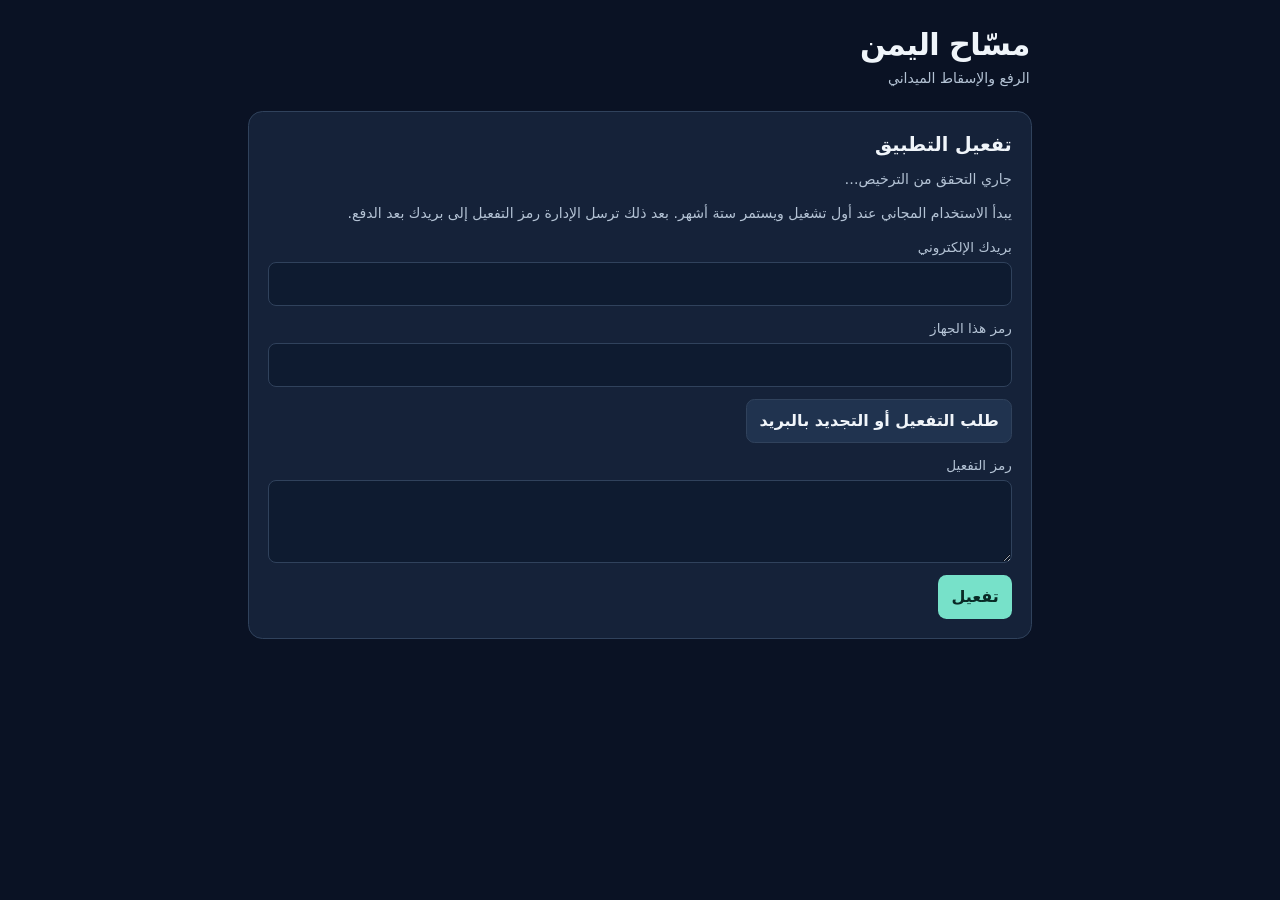
==== commit 5491108a: "Start a six-month offline trial on first launch" ====
--- a/app/src/main/assets/index.html
+++ b/app/src/main/assets/index.html
@@ -17,7 +17,7 @@
     <section id="activation" class="card">
         <h2>تفعيل التطبيق</h2>
         <p id="activationReason" class="muted">جاري التحقق من الترخيص…</p>
-        <p class="muted">تُرسل الإدارة الرمز إلى بريدك. تبدأ تجربة الثلاثين يومًا عند إصدار أول رمز، وتجدد الإدارة الترخيص بعد الدفع.</p>
+        <p class="muted">يبدأ الاستخدام المجاني عند أول تشغيل ويستمر ستة أشهر. بعد ذلك ترسل الإدارة رمز التفعيل إلى بريدك بعد الدفع.</p>
         <label>بريدك الإلكتروني<input id="email" type="email" maxlength="254" autocomplete="email" dir="ltr"></label>
         <label>رمز هذا الجهاز<input id="device" readonly dir="ltr"></label>
         <button id="requestActivation" class="secondary" onclick="requestActivation()">طلب التفعيل أو التجديد بالبريد</button>
